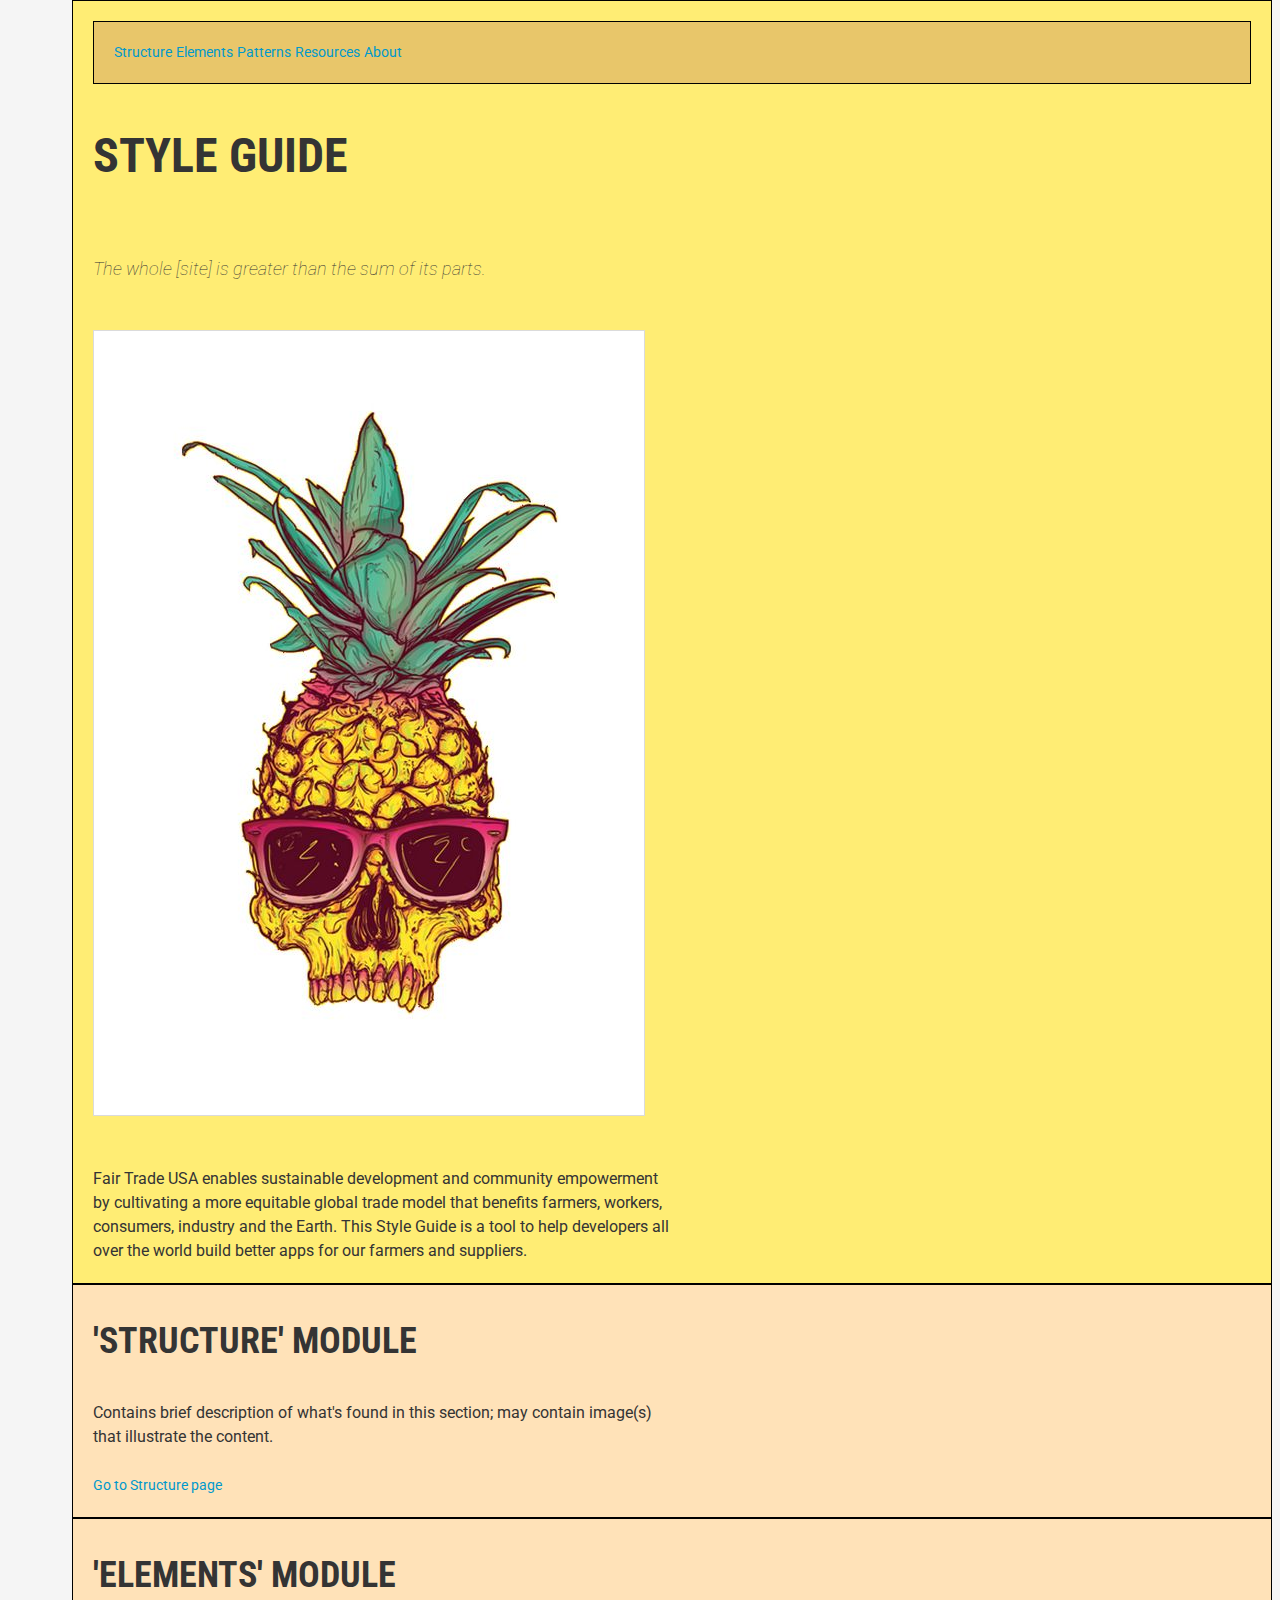
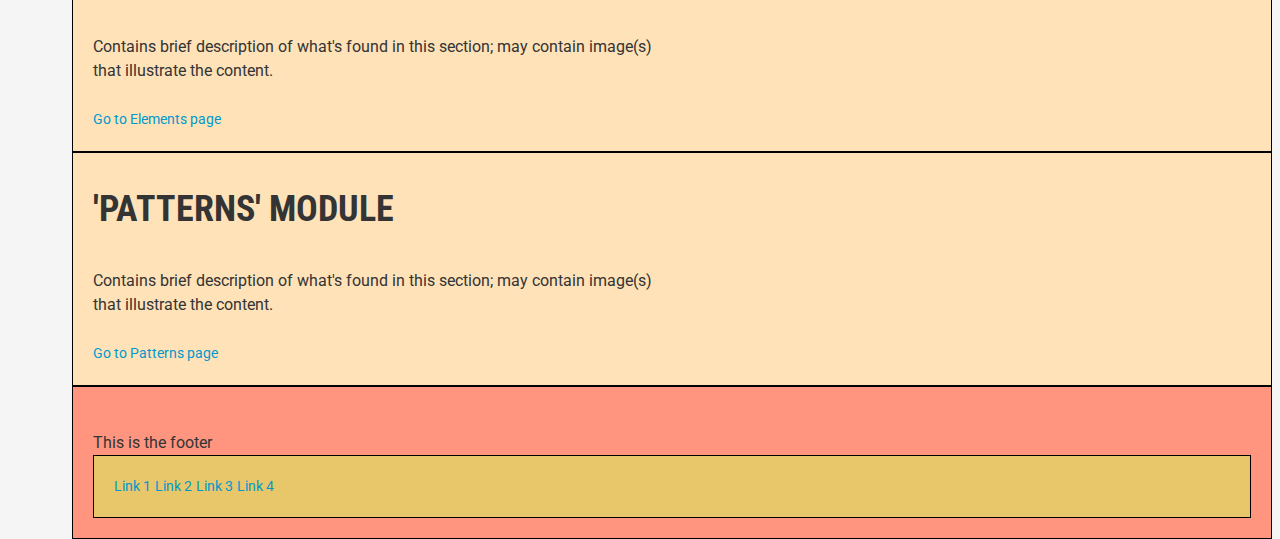
==== unit_6/index.html @ c66922bc "Unit 6 upload" ====
<!DOCTYPE html>
<html>

	<head>

		<title>Style Guide</title>

		<link rel="stylesheet" type="text/css" href="css/reset.css">
		<link rel="stylesheet" type="text/css" href="css/style.css">

	</head>



	<body>

	 	<div class="wrapper">
	 	
	 	<header>
	 		<nav class="main-nav">
	 			<ul>
  					<li><a href="structure.html">Structure</a></li>
  					<li><a href="elements.html">Elements</a></li>
  					<li><a href="patterns.html">Patterns</a></li>
  					<li><a href="resources.html">Resources</a></li>
  					<li><a href="about.html">About</a></li>
				</ul>
	 		</nav>

		<h1>Style Guide</h1>

		<p id="slogan">The whole [site] is greater than the sum of its parts.</p>

		<img src="images/pineapple.jpg" alt="chill pineapple">

		<p>Fair Trade USA enables sustainable development and community empowerment by cultivating a more equitable global trade model that benefits farmers, workers, consumers, industry and the Earth. This Style Guide is a tool to help developers all over the world build better apps for our farmers and suppliers.</p>

		</header>

		<main>
			<section id="structure">
				<h2>'Structure' module</h2>
				<p>Contains brief description of what's found in this section; may contain image(s) that illustrate the content.</p>
				<p><a href="structure.html">Go to Structure page</a></p>
			</section>

			<section id="elements">
				<h2>'Elements' module</h2>
				<p>Contains brief description of what's found in this section; may contain image(s) that illustrate the content.</p>
				<p><a href="elements.html">Go to Elements page</a></p>
			</section>

			<section id="patterns">
				<h2>'Patterns' module</h2>
				<p>Contains brief description of what's found in this section; may contain image(s) that illustrate the content.</p>
				<p><a href="patterns.html">Go to Patterns page</a></p>
			</section>

		</main>

		<footer>
		<p>This is the footer</p>
			<nav class="footer-nav">
	 		<ul>
  				<li><a href="link1.html">Link 1</a></li>
  				<li><a href="link2.html">Link 2</a></li>
  				<li><a href="link3.html">Link 3</a></li>
  				<li><a href="link4.html">Link 4</a></li>
			</ul>
	 		</nav>
		</footer>

		</div>
	</body>

</html>
---- unit_6/css/style.css ----
@import url(https://fonts.googleapis.com/css?family=Roboto); 
@import url(https://fonts.googleapis.com/css?family=Roboto|Roboto+Condensed);

body {
	color: #343434;
	background-color: #f5f5f5;
	padding-left: 72px;
	max-width: 1200px;
	
}

header {
    background-color: #FFED74;
    border: 1px black solid;
    padding: 20px;
    max-width: 1200px;
}

footer {
    background-color: #FF957E;
    border: 1px black solid;
    padding: 20px;
    max-width: 1200px;
}

aside {
    background-color: #FFC675;
    border: 1px black solid;
    padding: 20px;
    max-width: 1200px;
}

nav {
	font-family: 'Roboto', Sans-serif;
    background-color: #E8C66A;
    border: 1px black solid;
    padding: 20px;
}

section {
    background-color: #FFE2B8;
    border: 1px black solid;
    padding: 20px;
}

article {
	background-color: #E89C6C;
    border: 1px black solid;
    padding: 20px;
}

h1 {
	font-family: 'Roboto Condensed', Sans-serif;
	font-weight: 700;
	font-size: 3em; /* 48px/16=3em */
	text-transform: uppercase;
	text-align: left;
	line-height: 3em; /* 48px/16=3em */
	margin: 0;
	padding: 0;
}

h2 {
	font-family: 'Roboto Condensed', Sans-serif;
	font-weight: 700;
	font-size: 2.25em; /* 36px/16=2.25em */
	text-transform: uppercase;
	text-align: left;
	line-height: 2em; /* 32px/16=2em */
	margin: 0;
	padding: 0;
}

h3 {
	font-family: 'Roboto Condensed', Sans-serif;
	font-weight: 700;
	font-size: 1.75em; /* 28px/16=1.75em */
	text-transform: uppercase;
	text-align: left;
	line-height: 2em; /* 32px/16=2em */
	margin: 0;
	padding: 0;
}

p {
	font-family: 'Roboto', Sans-serif;
	font-weight: 400;
	font-size: 1em; /* 16px/16=1em */
	text-transform: none;
	text-align: left;
	line-height: 1.5em; /* 24px/16=1.5em */
	margin-top: 1.5em; /* 24px/16=1.5em */
	margin-bottom:0;
	max-width: 576px;
}

ul {
	font-family: 'Roboto', Sans-serif;
	font-weight: 400;
	margin-top: 1.5em; /* 24px/16=1.5em */
    list-style-type: none;
    margin: 0;
    padding: 0;
    display: inline;
    overflow: auto; /* Enable scrolling if the sidenav has too much content */
}

li {
	text-align: left;
	display: inline;
	width: 64px;
}

img {
	margin-top: 3em; /* 48px/16=3em */
	margin-bottom: 1.5em; /* 24px/16=1.5em */
	border-style: solid;
	border-width: 1px;
	border-color: #dbdbdb;
}

a{
	color: #0099cc;
	font-size: 0.875em; /* 14px/16=0.875em */
	line-height: 1.5em; /* 24px/16=1.5em */
  	text-decoration: none;
}

#slogan {
	font-style: italic;
	font-family: 'Roboto', Sans-serif;
	font-weight: 100;
	font-size: 1.125em; /* 18px/16=1.125em */
	line-height: 1.5em; /* 24px/16=1.5em */
	margin-top: 1.5em; /* 24px/16=1.5em */
	margin-bottom: 0; 
}

#title {
	font-family: 'Roboto Condensed', Sans-serif;
	font-weight: 100;
	font-size: 1em; /* 16px/16=1em */
	text-transform: uppercase;
	text-align: left;
	margin-top: 1.5em; /* 24px/16=1.5em */
	margin-bottom: 0.5em; /* 8px/16=0.5em */
}

#two-column {
	background-color: #FFB7CF;
    border: 1px black solid;
    padding: 20px;
}

#left {
	background-color: #E582A2;
    border: 1px black solid;
    padding: 20px;
    float: left;
    width: 12%;
}

#right {
	background-color: #E55B88;
    border: 1px black solid;
    padding: 20px;
    float: right;   
    width: 80%;
}

.main-nav {
	max-width: 1200px;
}

.footer-nav {
	max-width: 1200px;
}

.side-nav {
}

.next-nav {
	text-align: right;
	max-width: 1200px;
}

.code {
	font-family: serif;
	font-size: 0.875em; /* 14px/16=0.875em */
	text-transform: none;
	text-align: left;
	line-height: 1.5em; /* 24px/16=1.5em */
	margin-top: 1.5em; /* 24px/16=1.5em */
	margin-bottom:0;
	max-width: 576px;
	background-color: #e7e7e7;
	padding: 20px 16px;
}

.clearfix:after {
    visibility: hidden;
    display: block;
    font-size: 0;
    content: " ";
    clear: both;
    height: 0;
}
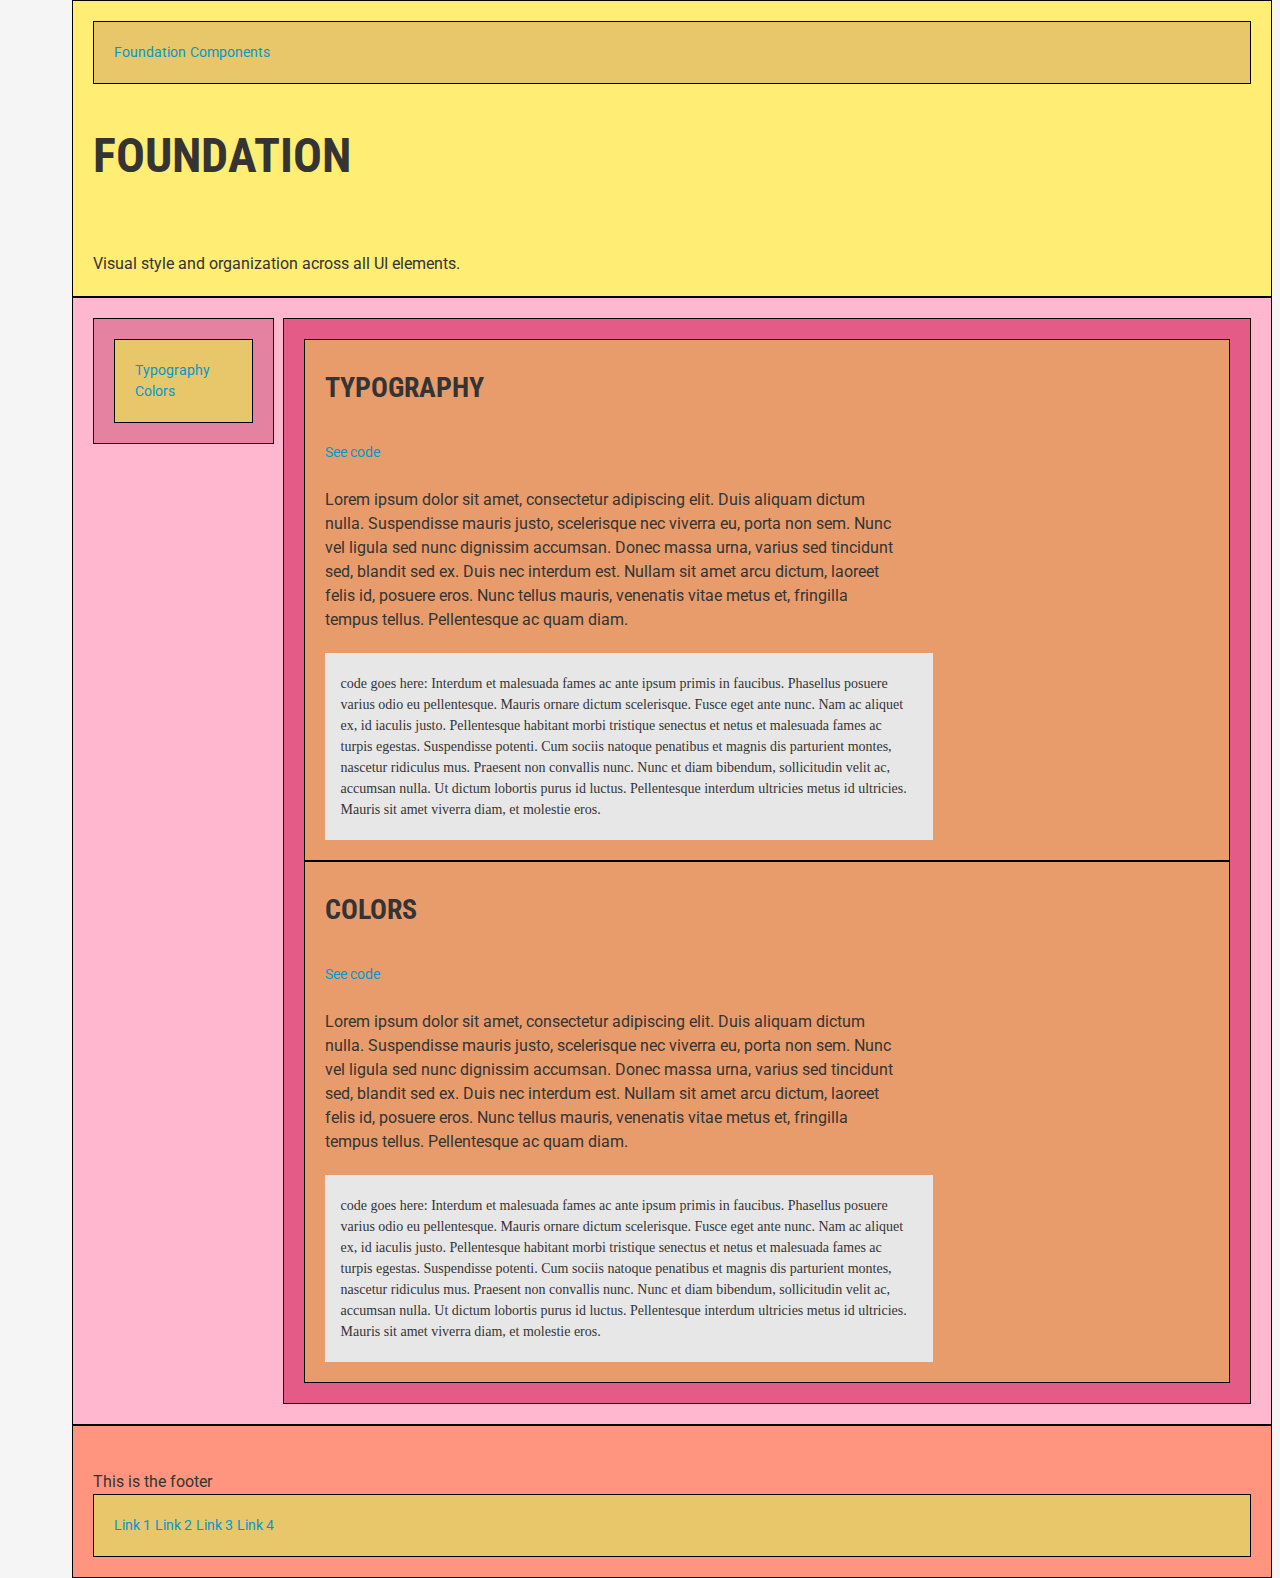
==== commit 8b198718: "unit 6 revisions" ====
--- a/unit_6/index.html
+++ b/unit_6/index.html
@@ -3,7 +3,7 @@
 
 	<head>
 
-		<title>Style Guide</title>
+		<title>Foundation</title>
 
 		<link rel="stylesheet" type="text/css" href="css/reset.css">
 		<link rel="stylesheet" type="text/css" href="css/style.css">
@@ -19,44 +19,46 @@
 	 	<header>
 	 		<nav class="main-nav">
 	 			<ul>
-  					<li><a href="structure.html">Structure</a></li>
-  					<li><a href="elements.html">Elements</a></li>
-  					<li><a href="patterns.html">Patterns</a></li>
-  					<li><a href="resources.html">Resources</a></li>
-  					<li><a href="about.html">About</a></li>
+  					<li><a href="foundation.html">Foundation</a></li>
+  					<li><a href="components.html">Components</a></li>
 				</ul>
 	 		</nav>
 
-		<h1>Style Guide</h1>
+		<h1>Foundation</h1>
 
-		<p id="slogan">The whole [site] is greater than the sum of its parts.</p>
-
-		<img src="images/pineapple.jpg" alt="chill pineapple">
-
-		<p>Fair Trade USA enables sustainable development and community empowerment by cultivating a more equitable global trade model that benefits farmers, workers, consumers, industry and the Earth. This Style Guide is a tool to help developers all over the world build better apps for our farmers and suppliers.</p>
+		<p>Visual style and organization across all UI elements.</p>
 
 		</header>
 
 		<main>
-			<section id="structure">
-				<h2>'Structure' module</h2>
-				<p>Contains brief description of what's found in this section; may contain image(s) that illustrate the content.</p>
-				<p><a href="structure.html">Go to Structure page</a></p>
+			<section id='two-column' class="clearfix">
+				<aside id="left">
+					<nav class="side-nav">
+	 					<ul>
+  							<li><a href="typography.html">Typography</a></li>
+  							<li><a href="colors.html">Colors</a></li>
+						</ul>
+	 				</nav>
+				</aside>
+
+				<section id="right">
+					<article id="item 1">
+						<h3>Typography</h3>
+						<p><a href="none.html">See code</a></p>
+						<p>Lorem ipsum dolor sit amet, consectetur adipiscing elit. Duis aliquam dictum nulla. Suspendisse mauris justo, scelerisque nec viverra eu, porta non sem. Nunc vel ligula sed nunc dignissim accumsan. Donec massa urna, varius sed tincidunt sed, blandit sed ex. Duis nec interdum est. Nullam sit amet arcu dictum, laoreet felis id, posuere eros. Nunc tellus mauris, venenatis vitae metus et, fringilla tempus tellus. Pellentesque ac quam diam.</p>
+						<p class="code">code goes here: Interdum et malesuada fames ac ante ipsum primis in faucibus. Phasellus posuere varius odio eu pellentesque. Mauris ornare dictum scelerisque. Fusce eget ante nunc. Nam ac aliquet ex, id iaculis justo. Pellentesque habitant morbi tristique senectus et netus et malesuada fames ac turpis egestas. Suspendisse potenti. Cum sociis natoque penatibus et magnis dis parturient montes, nascetur ridiculus mus. Praesent non convallis nunc. Nunc et diam bibendum, sollicitudin velit ac, accumsan nulla. Ut dictum lobortis purus id luctus. Pellentesque interdum ultricies metus id ultricies. Mauris sit amet viverra diam, et molestie eros.</p>
+					</article>
+
+					<article id="item 2">
+						<h3>Colors</h3>
+						<p><a href="none.html">See code</a></p>
+						<p>Lorem ipsum dolor sit amet, consectetur adipiscing elit. Duis aliquam dictum nulla. Suspendisse mauris justo, scelerisque nec viverra eu, porta non sem. Nunc vel ligula sed nunc dignissim accumsan. Donec massa urna, varius sed tincidunt sed, blandit sed ex. Duis nec interdum est. Nullam sit amet arcu dictum, laoreet felis id, posuere eros. Nunc tellus mauris, venenatis vitae metus et, fringilla tempus tellus. Pellentesque ac quam diam.</p>
+						<p class="code">code goes here: Interdum et malesuada fames ac ante ipsum primis in faucibus. Phasellus posuere varius odio eu pellentesque. Mauris ornare dictum scelerisque. Fusce eget ante nunc. Nam ac aliquet ex, id iaculis justo. Pellentesque habitant morbi tristique senectus et netus et malesuada fames ac turpis egestas. Suspendisse potenti. Cum sociis natoque penatibus et magnis dis parturient montes, nascetur ridiculus mus. Praesent non convallis nunc. Nunc et diam bibendum, sollicitudin velit ac, accumsan nulla. Ut dictum lobortis purus id luctus. Pellentesque interdum ultricies metus id ultricies. Mauris sit amet viverra diam, et molestie eros.</p>
+					</article>
+				</section>
 			</section>
 
-			<section id="elements">
-				<h2>'Elements' module</h2>
-				<p>Contains brief description of what's found in this section; may contain image(s) that illustrate the content.</p>
-				<p><a href="elements.html">Go to Elements page</a></p>
-			</section>
-
-			<section id="patterns">
-				<h2>'Patterns' module</h2>
-				<p>Contains brief description of what's found in this section; may contain image(s) that illustrate the content.</p>
-				<p><a href="patterns.html">Go to Patterns page</a></p>
-			</section>
-
-		</main>
+	</main>
 
 		<footer>
 		<p>This is the footer</p>
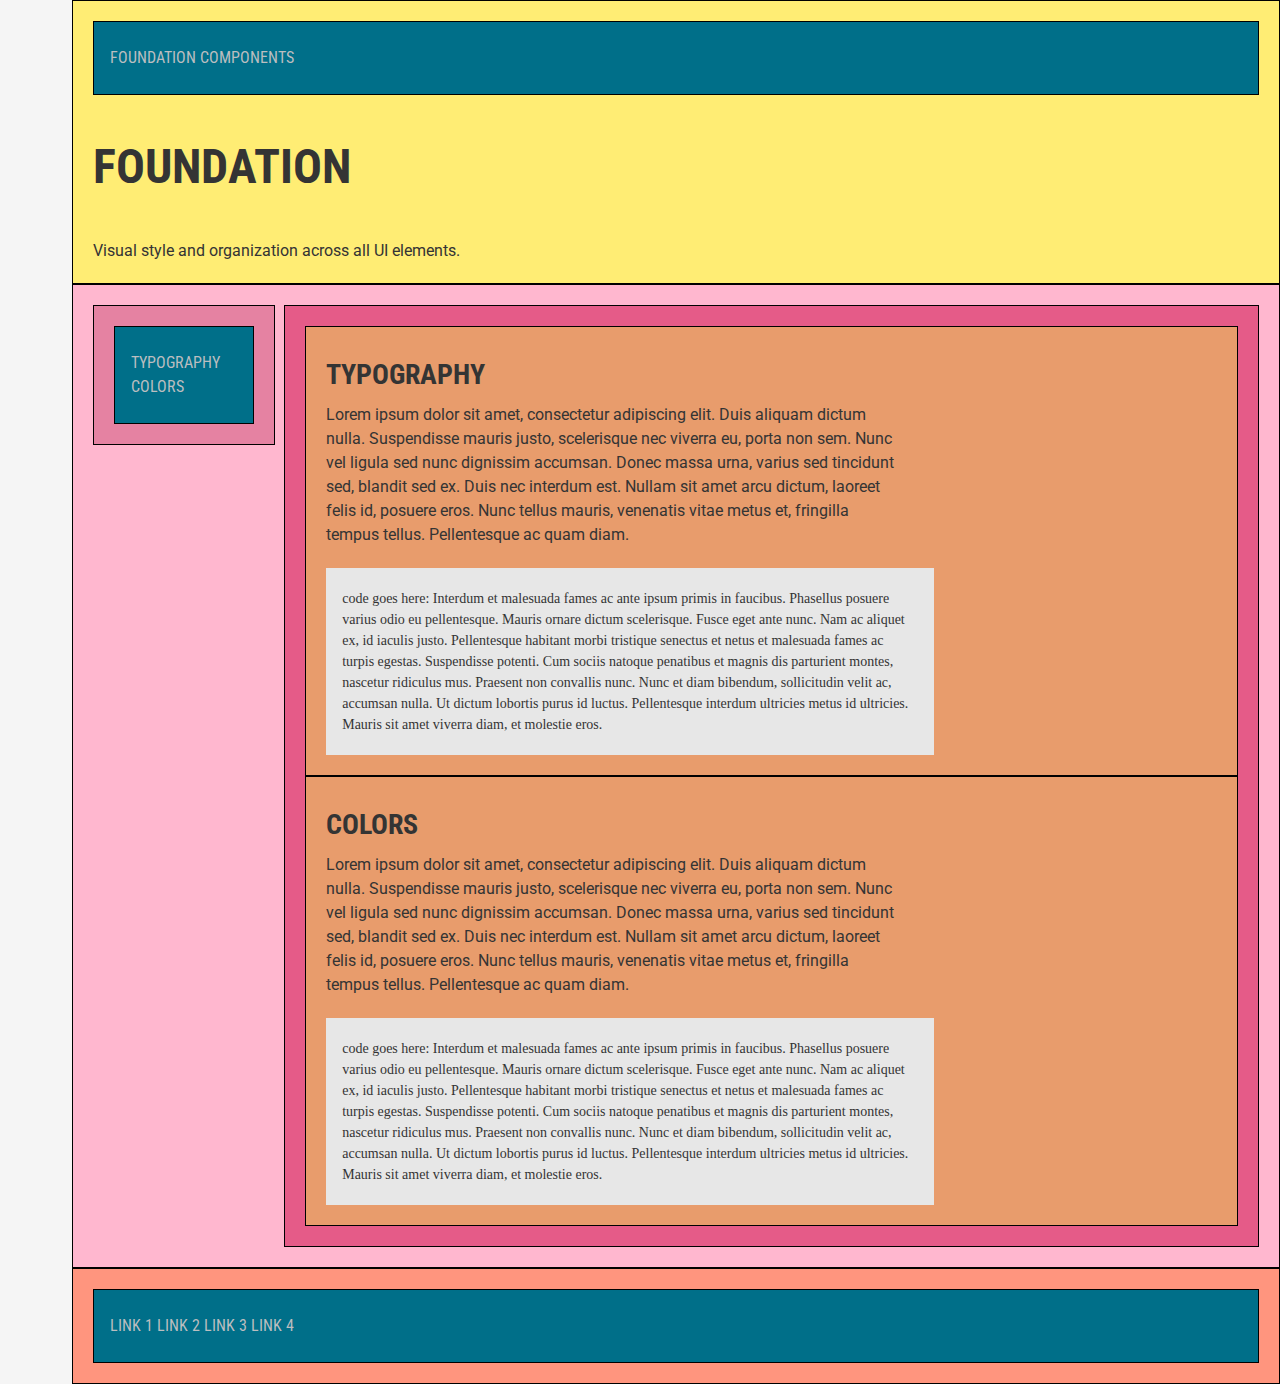
==== commit 3720b401: "GA synch" ====
--- a/unit_6/index.html
+++ b/unit_6/index.html
@@ -18,10 +18,8 @@
 	 	
 	 	<header>
 	 		<nav class="main-nav">
-	 			<ul>
-  					<li><a href="foundation.html">Foundation</a></li>
-  					<li><a href="components.html">Components</a></li>
-				</ul>
+  				<a href="#">Foundation</a>
+  				<a href="#">Components</a>
 	 		</nav>
 
 		<h1>Foundation</h1>
@@ -34,24 +32,20 @@
 			<section id='two-column' class="clearfix">
 				<aside id="left">
 					<nav class="side-nav">
-	 					<ul>
-  							<li><a href="typography.html">Typography</a></li>
-  							<li><a href="colors.html">Colors</a></li>
-						</ul>
+  						<a href="#">Typography</a>
+  						<a href="#">Colors</a>
 	 				</nav>
 				</aside>
 
 				<section id="right">
 					<article id="item 1">
 						<h3>Typography</h3>
-						<p><a href="none.html">See code</a></p>
 						<p>Lorem ipsum dolor sit amet, consectetur adipiscing elit. Duis aliquam dictum nulla. Suspendisse mauris justo, scelerisque nec viverra eu, porta non sem. Nunc vel ligula sed nunc dignissim accumsan. Donec massa urna, varius sed tincidunt sed, blandit sed ex. Duis nec interdum est. Nullam sit amet arcu dictum, laoreet felis id, posuere eros. Nunc tellus mauris, venenatis vitae metus et, fringilla tempus tellus. Pellentesque ac quam diam.</p>
 						<p class="code">code goes here: Interdum et malesuada fames ac ante ipsum primis in faucibus. Phasellus posuere varius odio eu pellentesque. Mauris ornare dictum scelerisque. Fusce eget ante nunc. Nam ac aliquet ex, id iaculis justo. Pellentesque habitant morbi tristique senectus et netus et malesuada fames ac turpis egestas. Suspendisse potenti. Cum sociis natoque penatibus et magnis dis parturient montes, nascetur ridiculus mus. Praesent non convallis nunc. Nunc et diam bibendum, sollicitudin velit ac, accumsan nulla. Ut dictum lobortis purus id luctus. Pellentesque interdum ultricies metus id ultricies. Mauris sit amet viverra diam, et molestie eros.</p>
 					</article>
 
 					<article id="item 2">
 						<h3>Colors</h3>
-						<p><a href="none.html">See code</a></p>
 						<p>Lorem ipsum dolor sit amet, consectetur adipiscing elit. Duis aliquam dictum nulla. Suspendisse mauris justo, scelerisque nec viverra eu, porta non sem. Nunc vel ligula sed nunc dignissim accumsan. Donec massa urna, varius sed tincidunt sed, blandit sed ex. Duis nec interdum est. Nullam sit amet arcu dictum, laoreet felis id, posuere eros. Nunc tellus mauris, venenatis vitae metus et, fringilla tempus tellus. Pellentesque ac quam diam.</p>
 						<p class="code">code goes here: Interdum et malesuada fames ac ante ipsum primis in faucibus. Phasellus posuere varius odio eu pellentesque. Mauris ornare dictum scelerisque. Fusce eget ante nunc. Nam ac aliquet ex, id iaculis justo. Pellentesque habitant morbi tristique senectus et netus et malesuada fames ac turpis egestas. Suspendisse potenti. Cum sociis natoque penatibus et magnis dis parturient montes, nascetur ridiculus mus. Praesent non convallis nunc. Nunc et diam bibendum, sollicitudin velit ac, accumsan nulla. Ut dictum lobortis purus id luctus. Pellentesque interdum ultricies metus id ultricies. Mauris sit amet viverra diam, et molestie eros.</p>
 					</article>
@@ -61,14 +55,11 @@
 	</main>
 
 		<footer>
-		<p>This is the footer</p>
 			<nav class="footer-nav">
-	 		<ul>
-  				<li><a href="link1.html">Link 1</a></li>
-  				<li><a href="link2.html">Link 2</a></li>
-  				<li><a href="link3.html">Link 3</a></li>
-  				<li><a href="link4.html">Link 4</a></li>
-			</ul>
+  				<a href="#">Link 1</a>
+  				<a href="#">Link 2</a>
+  				<a href="#">Link 3</a>
+  				<a href="#">Link 4</a>
 	 		</nav>
 		</footer>
 
--- a/unit_6/css/style.css
+++ b/unit_6/css/style.css
@@ -5,7 +5,6 @@
 	color: #343434;
 	background-color: #f5f5f5;
 	padding-left: 72px;
-	max-width: 1200px;
 	
 }
 
@@ -13,28 +12,45 @@
     background-color: #FFED74;
     border: 1px black solid;
     padding: 20px;
-    max-width: 1200px;
+    max-width: 1728px;
 }
 
 footer {
     background-color: #FF957E;
     border: 1px black solid;
     padding: 20px;
-    max-width: 1200px;
+    max-width: 1728px;
 }
 
 aside {
     background-color: #FFC675;
     border: 1px black solid;
     padding: 20px;
-    max-width: 1200px;
-}
+}
+
+a{
+	color: #0099cc;
+	font-size: 0.875em; /* 14px/16=0.875em */
+	line-height: 1.5em; /* 24px/16=1.5em */
+  	text-decoration: none;
+}
+
 
 nav {
-	font-family: 'Roboto', Sans-serif;
-    background-color: #E8C66A;
-    border: 1px black solid;
-    padding: 20px;
+    background-color: #006f89;
+    border: 1px black solid;
+}
+
+nav a {
+	font-family: 'Roboto Condensed', Sans-serif;
+	font-weight: 7s00;
+	font-size: 1em; /* 16px/16=1em */
+	text-transform: uppercase;
+	text-align: left;
+	line-height: 1.5em; /* 24px/16=1.5em */
+	margin-top: 1.5em;
+	margin-bottom: 0;
+	color: #bcbec0;
 }
 
 section {
@@ -89,8 +105,8 @@
 	text-transform: none;
 	text-align: left;
 	line-height: 1.5em; /* 24px/16=1.5em */
-	margin-top: 1.5em; /* 24px/16=1.5em */
-	margin-bottom:0;
+	margin: 0;
+	padding: 0;
 	max-width: 576px;
 }
 
@@ -119,23 +135,6 @@
 	border-color: #dbdbdb;
 }
 
-a{
-	color: #0099cc;
-	font-size: 0.875em; /* 14px/16=0.875em */
-	line-height: 1.5em; /* 24px/16=1.5em */
-  	text-decoration: none;
-}
-
-#slogan {
-	font-style: italic;
-	font-family: 'Roboto', Sans-serif;
-	font-weight: 100;
-	font-size: 1.125em; /* 18px/16=1.125em */
-	line-height: 1.5em; /* 24px/16=1.5em */
-	margin-top: 1.5em; /* 24px/16=1.5em */
-	margin-bottom: 0; 
-}
-
 #title {
 	font-family: 'Roboto Condensed', Sans-serif;
 	font-weight: 100;
@@ -169,19 +168,20 @@
 }
 
 .main-nav {
-	max-width: 1200px;
+	padding: 24px 16px 24px 16px;
+	max-width: 1920px;
+	display: block;
 }
 
 .footer-nav {
-	max-width: 1200px;
+	max-width: 1920px;
+	padding: 24px 16px 24px 16px;
 }
 
 .side-nav {
-}
-
-.next-nav {
-	text-align: right;
-	max-width: 1200px;
+	padding: 24px 16px 24px 16px;
+	max-width: 288px;
+	display: inline-block;
 }
 
 .code {
